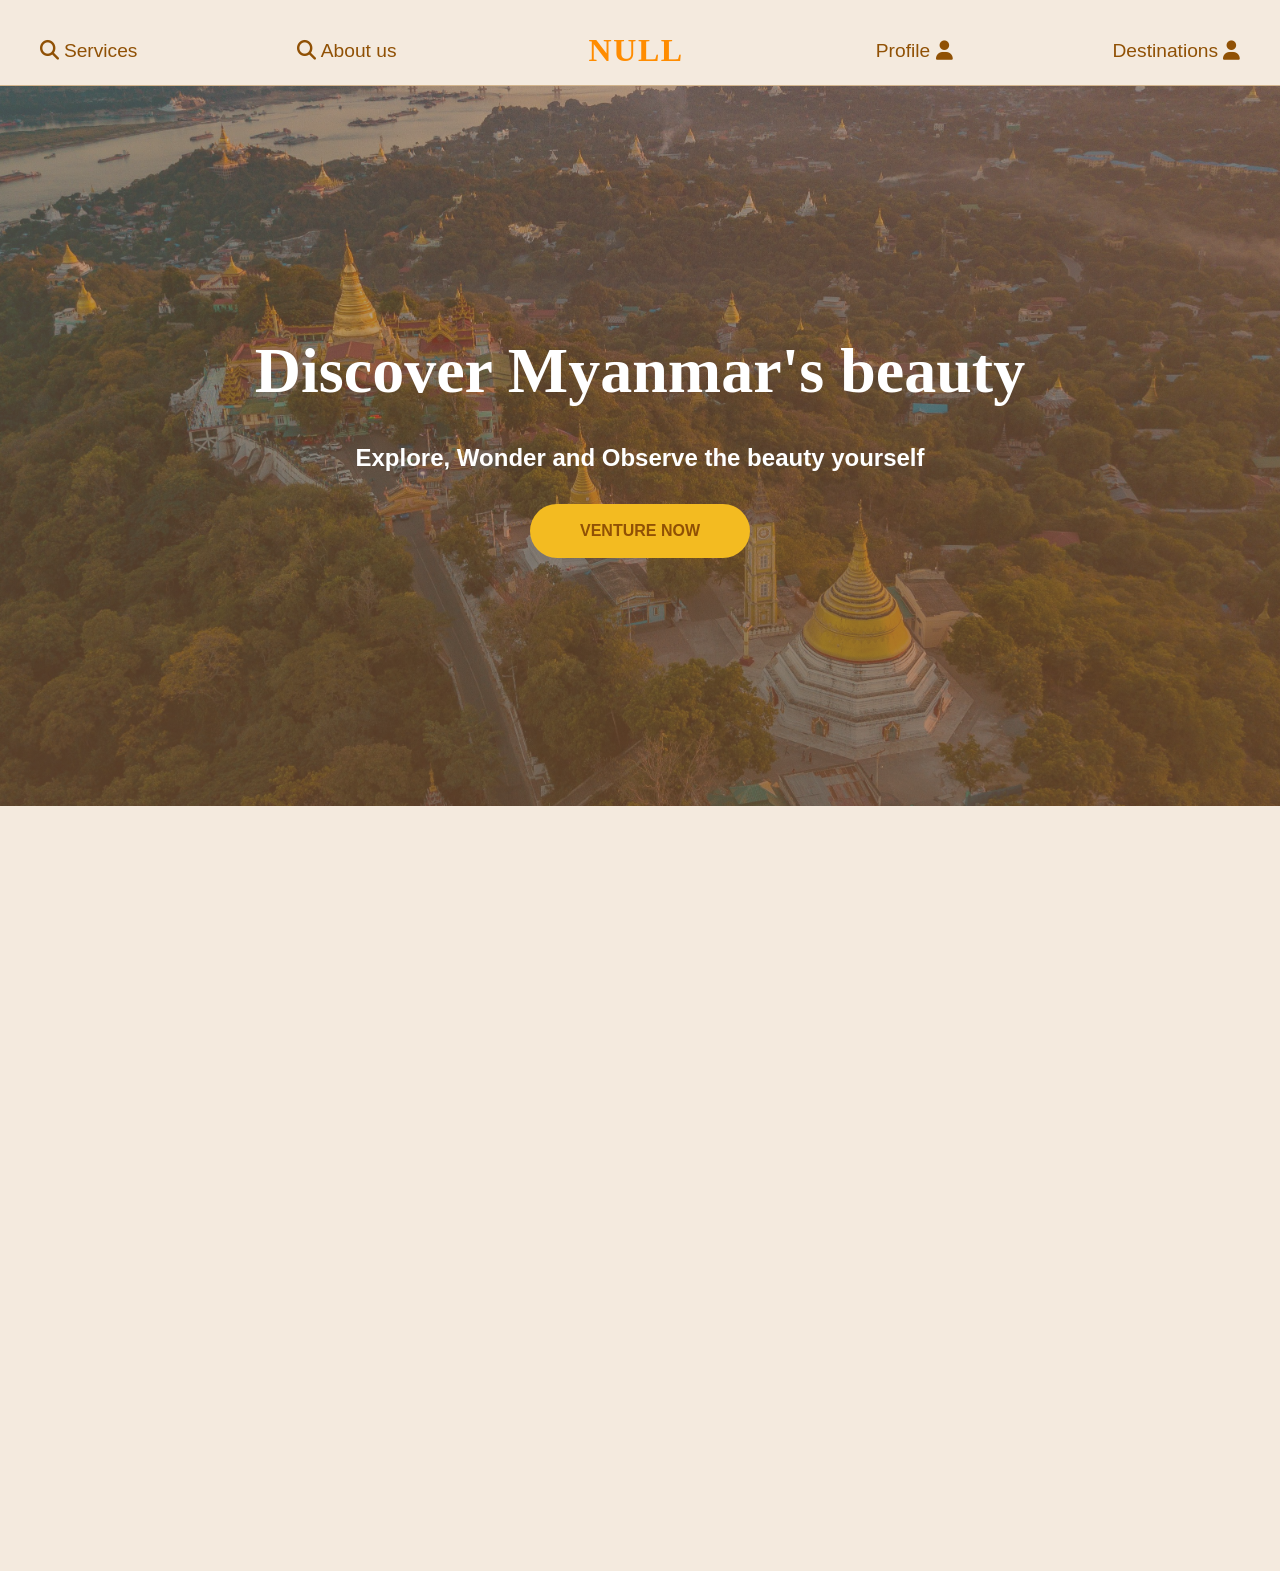
==== index.html @ c24de534 "Initial commit" ====
<!DOCTYPE html>
<html lang="en">
<head>
    <meta charset="UTF-8">
    <meta name="viewport" content="width=device-width, initial-scale=1.0">
    <title>Null</title>
    <link rel="stylesheet" href="style.css">
<script src="script.js" defer></script>
    <link rel="stylesheet" href="https://cdnjs.cloudflare.com/ajax/libs/font-awesome/6.5.1/css/all.min.css">
</head>
<body>
    <div class="Nav">
        <ul class="navhead">
            <li class="servs">
                <i class="fa-solid fa-magnifying-glass"></i> Services
            </li>

            <li class="aboutus">
                <i class="fa-solid fa-magnifying-glass"></i> About us
            </li>

            <li class="mainhead">Null</li>

            <li class="profile">
                Profile <i class="fa-solid fa-user"></i> 
            </li>

            <li class="Destinations">
                Destinations <i class="fa-solid fa-user"></i> 
            </li>
        </ul>
    </div>

    <div class="DivBody">

        <div class="heading">
            <h3 class="headingtext">Discover Myanmar's beauty</h3>
            <br> <br>
            <h2 class="quote2">Explore, Wonder and Observe the beauty yourself</h2>
            
         <div class="gobox">   
            <a href="about.html" class="nav-button">
                VENTURE NOW 
            </a>
        </div>
        
        </div>
    </div>


    <div class="Mains hidden-el">

    
        <div class="texts">
            <h2 class="Fdes">FEATURED DESTINATIONS</h2>
            <p class="quote">"Explore the most captivating part of Asia"</p>
        </div>

        <div class="TwoBox">
            <div class="Box1">

                <div class="Box1Bg">
                    <h2 class="Bagan">Bagan</h2>
                </div>

                <div class="descript">
                    <p class="descriptext">Explore the majestic Pagoda built by the warlords <br>who forged the existance of Myanmar</p>
                
                    <p class="date">Best Time : November to February</p>
                </div>

                <div class="expnowdiv">
                        <a href="" class="exp">
                            Explore Now
                        </a>
                </div>
            </div>

            <div class="Box2">
                <div class="Box2Bg">
                    <h2 class="Bagan">Chin</h2>
                </div>

                <div class="descript">
                    <p class="descriptext">Venture toward the great mountain ranges<br>that defines the beautiness of nature</p>
                
                    <p class="date">Best Time : November to February</p>
                </div>

                <div class="expnowdiv">
                        <a href="" class="exp">
                            Explore Now
                        </a>
                </div>
            </div>
        </div>
        
    </div>


</body>
</html>
---- style.css ----
* {
    margin: 0px;
    padding: 0px;
}
@import url('https://fonts.googleapis.com/css2?family=Edu+NSW+ACT+Cursive:wght@400..700&family=Inter:ital,opsz,wght@0,14..32,100..900;1,14..32,100..900&family=Marcellus&family=Montserrat:ital,wght@0,100..900;1,100..900&family=Noto+Serif:ital,wght@0,100..900;1,100..900&family=Nunito:ital,wght@0,200..1000;1,200..1000&family=Playfair+Display:ital,wght@0,400..900;1,400..900&family=Prata&display=swap');
body {
    background-color: #F4EADE;
}
.Nav {
    display: flex;
    justify-content: center;
    align-items: center;
    margin-top: 2rem;
    
    border-bottom: 1px solid #D2B48C; /* A soft, sandy border */
    box-shadow: 0 4px 6px -2px rgba(0, 0, 0, 0.05); /* Very subtle shadow */
}
.navhead {
    display: flex;
    flex-direction: row;
    list-style: none;
}

.mainhead {
    margin-left: 12rem;
    margin-right: 12rem;
    margin-bottom: 1rem;

    font-weight: 700;        
    font-size: 2rem;        
    letter-spacing: 0.1rem;  
    text-transform: uppercase; 
    color: #FF8C00;
    /* text-decoration: underline;
    text-underline-offset: 0.3rem; */
}

.servs {
    margin-top: 0.5rem;
    color: #905105;
    font-size: 1.2rem;
    font-family: "Nunito", sans-serif;
    
    
    text-decoration: none; 
    position: relative; 
    display: inline-block; 
    padding-bottom: 0.3rem; 
    margin-right: 10rem;
}
.servs::after {
    content: '';
    position: absolute;
    bottom: 20px;
    left: 0;
    
    width: 0%;     
    height: 2px;    
    background-color: #905105; 
    
    transition: width 0.3s ease; 
}
.servs:hover::after {
    width: 100%;
}
.aboutus {
    margin-top: 0.5rem;
    color: #905105;
    font-size: 1.2rem;
    font-family: "Nunito", sans-serif;
    
    
    text-decoration: none; 
    position: relative; 
    display: inline-block; 
    padding-bottom: 0.3rem; 
}

.aboutus::after {
    content: '';
    position: absolute;
    bottom: 20px;
    left: 0;
    
    width: 0%;     
    height: 2px;    
    background-color: #905105; 
    
    transition: width 0.3s ease; 
}

.aboutus:hover::after {
    width: 100%;
}

.Destinations {
margin-top: 0.5rem;
    color: #905105;
    font-size: 1.2rem;
    font-family: "Nunito", sans-serif;
    
    
    text-decoration: none; 
    position: relative; 
    display: inline-block; 
    padding-bottom: 0.3rem; 
    margin-left: 10rem;
}
.Destinations::after {
    content: '';
    position: absolute;
    bottom: 20px;
    left: 0;
    
    width: 0%;     
    height: 2px;    
    background-color: #905105; 
    
    transition: width 0.3s ease; 
}

.Destinations:hover::after {
    width: 100%;
}

.profile {
    margin-top: 0.5rem;
    color: #905105;
    font-size: 1.2rem;
    font-family: "Nunito", sans-serif;
    
    
    text-decoration: none; 
    position: relative; 
    display: inline-block; 
    padding-bottom: 0.3rem; 
}
.profile::after {
    content: '';
    position: absolute;
    bottom: 20px;
    left: 0;
    
    width: 0%;     
    height: 2px;    
    background-color: #905105; 
    
    transition: width 0.3s ease; 
}

.profile:hover::after {
    width: 100%;
}

.DivBody {
    display: flex;

    width: 100%;
    height: 80vh;
    background-size: cover;
    background-position: center;
    background-attachment: fixed;
    background-repeat: no-repeat;
    background-image: linear-gradient(rgba(128, 90, 63, 0.5), rgba(130, 87, 54, 0.7)), 
    url('imgs/pexels-tonywuphotography-5555226.jpg');;
}

.heading {
    display: flex;
    align-items: center;
    justify-content: center;

    flex-direction: column;
    width: 100%;
}

.headingtext {
    font-size: 4rem;
    color: white;
    font-family: "Noto Serif", serif;
}
.quote2 {
      font-family: "Inter", sans-serif;
    color: white;
}

.gobox {
    margin-top: 2rem;
    background-color: #F3BB21;
    padding: 1rem 3rem;
    border-radius: 10rem;
}
.nav-button {

    padding: 0.1rem 0.1rem;
    border-radius: 3rem;

    font-weight: 900;
    text-decoration: none;
    font-family: "Nunito", sans-serif;
    color: #905105;
    display: inline-flex;
    transition: transform 1s cubic-bezier(0.175, 0.885, 0.32, 1.275), background-color 0.3s ease, color 0.3s ease;
}

.nav-button:hover {
    color: white;
    
    transform: scale(1.1);
}
.gobox:hover {
    background-color: #d2a019;
    transform: scale(1.1);
}
.hidden-el {
    opacity: 0;
    transform: translateY(3rem);
    
    transition: opacity 0.8s ease-out, transform 0.8s ease-out;
}

.hidden-el.show-el {
    opacity: 1;
    transform: translateY(0);
}
.Fdes {
    margin-top: 2rem;
    display: flex;
    justify-content: center;

    font-size: 2rem;
    font-family: 'Prata', sans-serif;
    color: #4b1319;
    font-weight: 900;
}
.quote {
    margin-top: 0.5rem;
    justify-content: center;
    display: flex;

    color: #4b1319;
    font-family: "Edu NSW ACT Cursive", cursive;
    font-style: italic;
    font-weight: 100;

}

.TwoBox {
    display: flex;
    flex-direction: row;
    gap: 3rem;
    margin-top: 2.5rem;

    height: 70vh;
}
.Box1 {

    margin-left: 3rem;
    width: 45%;

    display: flex;
    flex-direction: column;

    border-radius: 1.5rem;
    box-shadow: 0 14px 35px rgba(48, 28, 11, 0.25);
    background-color: #ffffff;
    overflow: hidden;
}
.Box1Bg {
    background-image:  
    url('imgs/pexels-the-trvlr-2643896.jpg');;
    background-position: center;
    background-repeat: no-repeat;
    background-size: cover;
    width: 100%;
    height: 65%;
    border-radius: 1.5rem;
}
.Bagan {
    
    margin-left: 1rem;
    color: white;
    font-size: 2rem;
    font-family: 'Prata', sans-serif;
    font-weight: 900;
}
.descript {
    margin-left: 1.5rem;
    margin-top: 1rem;
    background-color: #ffffff; 
    padding: 1.2rem 1.5rem 0.5rem 1.5rem;

}
.descriptext {
    color: #905105;
    font-family: "Nunito", sans-serif;

  font-weight: 900;
  font-style: normal;
}
.date {
    color: #b08012;
    margin-top: 0.5rem;
}

.expnowdiv {
    display: flex;
    justify-content: center;
}

.expnowdiv {
    display: flex;
    justify-content: center;

    padding: 0 1.5rem 1.5rem 1.5rem; 
    margin-top: auto; 
}

.exp {
width: 100%; 
    text-align: center; 
    font-family: "Nunito", sans-serif;
    color: #905105;
    font-weight: 700;
    text-decoration: none;
    
    border: 2px solid #F3BB21;
    padding: 0.6rem 0; 
    border-radius: 0.5rem; 
    transition: transform 1s cubic-bezier(0.175, 0.885, 0.32, 1.275), background-color 0.6s ease, color 0.3s ease;
}

.expnowdiv:hover .exp {
    background-color: #905105;
    color: white;
    border-color: #905105;
}
.Box2 {

    width: 45%;

    display: flex;
    flex-direction: column;

    border-radius: 1.5rem;
    box-shadow: 0 14px 35px rgba(48, 28, 11, 0.25);
    background-color: #ffffff;
    overflow: hidden;
}

.Box2Bg {
    background-image:  
    url('imgs/chin.jpg');;
    background-position: center;
    background-repeat: no-repeat;
    background-size: cover;
    width: 100%;
    height: 65%;
    border-radius: 1.5rem;
}
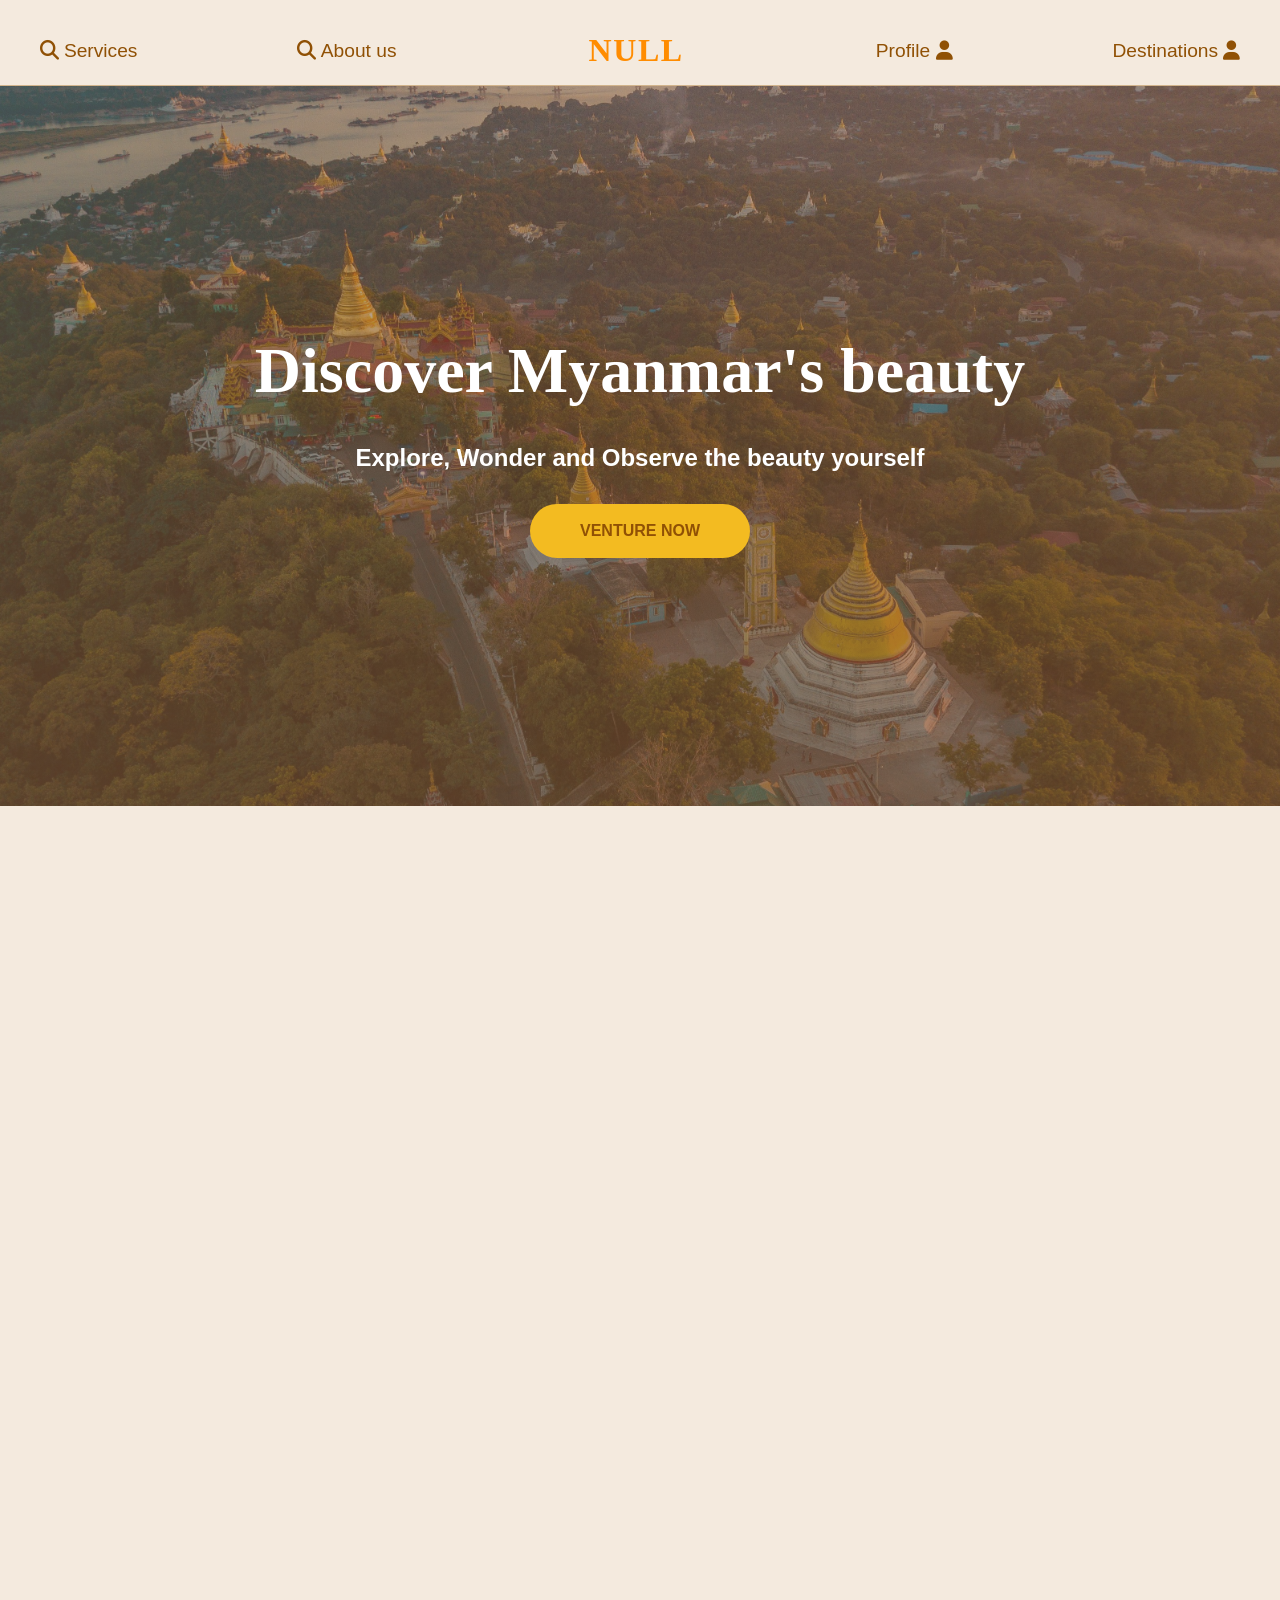
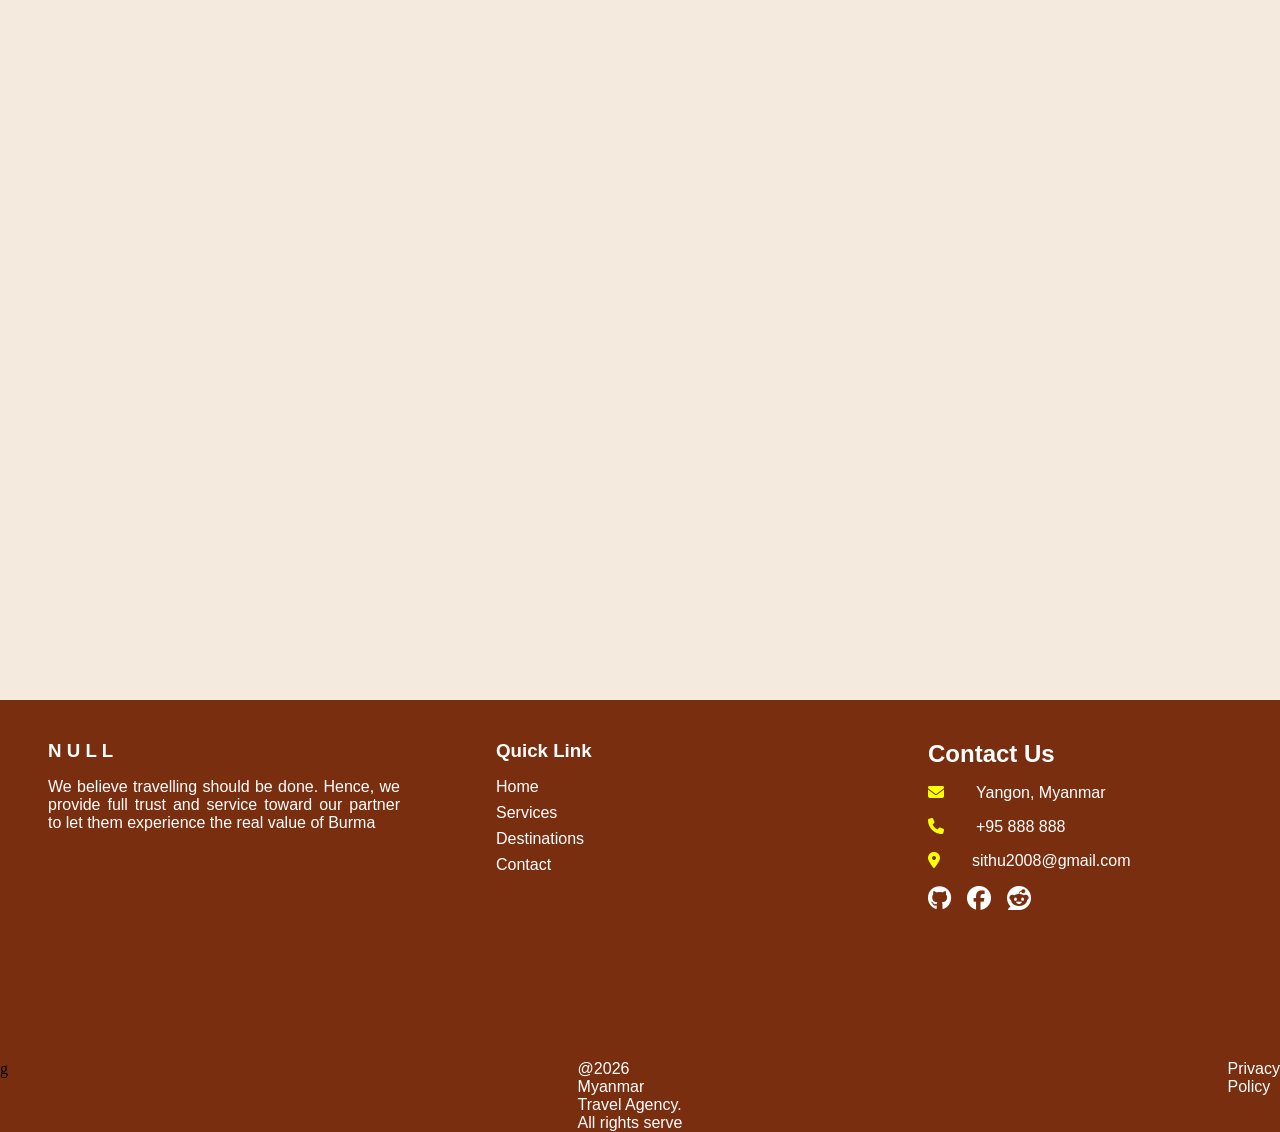
==== commit c9807597: "homepage done" ====
--- a/index.html
+++ b/index.html
@@ -94,9 +94,208 @@
                 </div>
             </div>
         </div>
+
+        <div class="EXMD">
+            <a href="" class="exml">
+                View all destinations <i class="fa-solid fa-arrow-right"></i>
+            </a>
+        </div>
+<div class="reviews">
+        
+        <h2  class="reviewtopic">
+            What Traveller says
+        </h2>
+        
+        <p class="quote3">"Real Reviews from our investors"</p>
+
+            <div class="reviewsrow1">
+                
+                <div class="review-card1">
+                    
+                    <div class="stars">
+                        <i class="fa-solid fa-star"></i>
+                        <i class="fa-solid fa-star"></i>
+                        <i class="fa-solid fa-star"></i>
+                        <i class="fa-solid fa-star"></i>
+                        <i class="fa-solid fa-star"></i>
+                    </div>
+
+                    <div class="reviewp">
+                        <p class="reviewpr">
+                            Omg! The experience was marvellous! Things are arranged neatly without any problem to the point we forget the existance of what "problem" itself is! I can't wait to try again
+                        </p>
+                    </div>
+
+                    <div class="review-author">
+                        <span class="author-name">— YoonPoePhyu</span>
+                    </div>
+                </div>
+
+                <div class="review-card2">
+                        <div class="stars">
+                        <i class="fa-solid fa-star"></i>
+                        <i class="fa-solid fa-star"></i>
+                        <i class="fa-solid fa-star"></i>
+                        <i class="fa-solid fa-star"></i>
+                        <i class="fa-solid fa-star"></i>
+                    </div>
+
+                    <div class="reviewp">
+                        <p class="reviewpr">
+                            Jeez, i dont know how to tell how marvelous man, it was overall really splendid. Destinations are diverse etc , which i really really love them!
+                        </p>
+                    </div>
+
+                    <div class="review-author">
+                        <span class="author-name">— Fracy</span>
+                    </div>
+                </div>
+
+
+            </div>
+
+            <div class="reviewsrow2">
+
+                <div class="review-card1">
+                    
+                    <div class="stars">
+                        <i class="fa-solid fa-star"></i>
+                        <i class="fa-solid fa-star"></i>
+                        <i class="fa-solid fa-star"></i>
+                        <i class="fa-solid fa-star"></i>
+                        <i class="fa-solid fa-star"></i>
+                    </div>
+
+                    <div class="reviewp">
+                        <p class="reviewpr">
+                            Firstly, there were no problem even for a childish ahh kid like me. Cmon, the only bad part was there is nothing to complain about ;-;
+                        </p>
+                    </div>
+
+                    <div class="review-author">
+                        <span class="author-name">— Nanyin </span>
+                    </div>
+                </div>
+
+                <div class="review-card2">
+                        <div class="stars">
+                        <i class="fa-solid fa-star"></i>
+                        <i class="fa-solid fa-star"></i>
+                        <i class="fa-solid fa-star"></i>
+                        <i class="fa-solid fa-star"></i>
+                        <i class="fa-solid fa-star"></i>
+                    </div>
+
+                    <div class="reviewp">
+                        <p class="reviewpr">
+                            Not gonna lie, I truly wonder how they handle such tasks without a problem at all. Plus their choices, suggegestions are all far beyond what divine words can describe. I would live to give it a 4th try again.
+                        </p>
+                    </div>
+
+                    <div class="review-author">
+                        <span class="author-name">— Yupar</span>
+                    </div>
+                </div>
+
+            </div>
+
+        <div class="EXMD">
+            <a href="" class="exml">
+                Write your own review! <i class="fa-solid fa-arrow-right"></i>
+            </a>
+        </div>
+
+
+</div>
+        
         
     </div>
 
+
+    <div class="endsection">
+
+        <div class="row1">
+            <div class="row1col1">
+                <h3 class="endsectname">
+                    N U L L
+                </h3>
+
+                <P class="endsectdescript">We believe travelling should be done. Hence, we provide full trust and service toward our partner to let them experience the real value of Burma</P>
+            </div>
+
+            <div class="row1col2">
+                <h3 class="endsect-quick-link">
+                    Quick Link
+                </h3>
+                
+                <div class="endsect-linkdiv">
+                    <a href="" class="endsect-link-li">Home</a>
+                    <a href="" class="endsect-link-li">Services</a>
+                    <a href="" class="endsect-link-li">Destinations</a>
+                    <a href="" class="endsect-link-li">Contact</a>
+                </div>
+            </div>
+
+            <div class="row1col3">
+
+                <h2 class="contact-name">
+                    Contact Us
+                </h2>
+
+                <div class="contact-points">
+
+                    <div class="contact-points-li">
+                        <i class="fa-solid fa-envelope"></i> <p class="location">  Yangon, Myanmar</p>
+                    </div>
+
+                    <div class="contact-points-li">
+                        <i class="fa-solid fa-phone"></i> <p class="Number"> +95 888 888</p>
+                    </div>
+
+                    <div class="contact-points-li">
+                        <i class="fa-solid fa-solid fa-location-dot"></i> <p class="gmail"> sithu2008@gmail.com</p>
+                    </div>
+                    
+                </div>
+
+                <div class="contact-points-icons">
+
+                    <a href="" class="icon-link-github">
+                        <i class="fa-brands fa-github"></i>
+                    </a> 
+
+                    <a href="" class="icon-link-facebook" target="_blank">
+                        <i class="fa-brands fa-facebook"></i>
+                    </a>
+
+                    <a href="" class="icon-link" target="_blank">
+                        <i class="fa-brands fa-reddit"></i>
+                    </a>
+
+                    
+                </div>
+                
+            </div>
+        </div>
+
+        
+
+        <div class="row2">
+g
+            <div class="row2col1">
+                <p class="copy">
+                    @2026 Myanmar Travel Agency. All rights serve
+                </p>
+            </div>
+
+            <div class="row2col2">
+                <p class="Pp">
+                    Privacy Policy
+                </p>
+            </div>
+
+        </div>
+    </div>
 
 </body>
 </html>
--- a/style.css
+++ b/style.css
@@ -357,4 +357,243 @@
     width: 100%;
     height: 65%;
     border-radius: 1.5rem;
-}+}
+.EXMD {
+    margin-top: 1.5rem;
+    display: flex;
+    justify-content: center;
+    padding: 0 1.5rem 1.5rem 1.5rem;
+}
+
+.exml {
+    width: 80%; 
+    text-align: center; 
+    font-family: "Nunito", sans-serif;
+    color: #905105;
+    font-weight: 700;
+    text-decoration: none;
+    
+    border: 2px solid #F3BB21;
+    padding: 0.6rem 0; 
+    border-radius: 0.5rem; 
+    transition: transform 1s cubic-bezier(0.175, 0.885, 0.32, 1.275), background-color 0.6s ease, color 0.3s ease;
+}
+
+.EXMD:hover .exml{
+    background-color: #905105;
+    color: white;
+    border-color: #905105;
+}
+.reviewsrow1, .reviewsrow2 {
+    display: flex;
+    flex-direction: row;
+    margin-top: 1rem;
+    gap: 2rem;
+
+    justify-content: center;
+
+}
+
+.reviewtopic {
+    margin-top: 0.5rem;
+    display: flex;
+    justify-content: center;
+
+    font-size: 2rem;
+    font-family: 'Prata', sans-serif;
+    color: #4b1319;
+    font-weight: 900;
+}
+
+.quote3 {
+    margin-top: 0.2rem;
+    justify-content: center;
+    display: flex;
+
+    color: #4b1319;
+    font-family: "Edu NSW ACT Cursive", cursive;
+    font-style: italic;
+    font-weight: 100;
+
+}
+
+.review-card1, .review-card2 {
+    width: 40%;               
+    background-color: #ffffff; 
+    border-radius: 1.5rem;    
+    padding: 2rem;            
+    box-shadow: 0 4px 6px rgba(48, 28, 11, 0.05), 
+                0 15px 30px rgba(48, 28, 11, 0.12);
+    height: 18vh;
+}
+
+.reviewp {
+    margin-top: 0.5rem;
+}
+.review-author {
+    margin-top: 0.5rem;
+}
+
+.reviewpr {
+    font-style: italic;
+    font-family: "Edu NSW ACT Cursive", cursive;
+    color: #4b1319;
+}
+
+.author-name {
+    font-weight: 500;
+    color: #4b1319;
+    font-family: "Edu NSW ACT Cursive", cursive;
+
+    font-style: italic;
+
+}
+
+.stars i {
+    color: #F3BB21; /* A rich, clean gold-yellow color */
+    margin-right: 0.2rem; /* Optional: adds a tiny clean gap between each star */
+}
+
+.endsection {
+    display: flex;
+    flex-direction: column;
+}
+.row1 {
+    display: flex;
+    flex-direction: row;
+    gap: 3rem;
+    background-color: #7A2E10;
+    height: 40vh;
+}
+.row1col3 {
+    width: 30%;
+    margin-top: 1.5rem;
+}
+.row1col1 {
+    width: 30%;
+    margin-top: 1.5rem;
+
+    margin-left: 1rem;
+}
+.row1col2 {
+    width: 30%;
+    margin-top: 1.5rem;
+    
+
+    margin-left: 1rem;
+}
+
+
+
+.endsectname, .endsect-quick-link, .contact-name {
+    margin-top: 1rem;
+    display: flex;
+    margin-left: 2rem;
+    
+    font-family: 'Prata', sans-serif;
+    color: white;
+    font-weight: 900;
+}
+.endsectdescript {
+    margin-left: 2rem;
+    text-align: left;
+    text-align: justify;
+    margin-top: 1rem;
+
+    color: white;
+    font-family: "Inter", sans-serif;
+    font-weight: 300;
+}
+
+.endsect-linkdiv {
+    margin-left: 2rem;
+    display: flex;
+    flex-direction: column;
+    margin-top: 1rem;
+    gap: 0.5rem;
+}
+.endsect-link-li {
+    color: white;
+    font-family: "Inter", sans-serif;
+    text-decoration: none;   
+}
+.endsect-link-li:hover {
+    color: yellow;
+}
+
+.contact-points {
+    display: flex;
+    flex-direction: column;
+}
+
+.contact-points-li {
+    display: flex;
+    flex-direction: row;
+}
+.location, .Number, .gmail {
+    margin-left: 1rem;
+    margin-left: 2rem;
+    text-align: left;
+    text-align: justify;
+    margin-top: 1rem;
+
+    color: white;
+    font-family: "Inter", sans-serif;
+    font-weight: 300;
+}
+.fa-phone, .fa-location-dot, .fa-envelope {
+    margin-left: 1rem;
+    margin-left: 2rem;
+    text-align: left;
+    text-align: justify;
+    margin-top: 1rem;
+
+    color: yellow;
+    font-family: "Inter", sans-serif;
+    font-weight: 300;
+}
+
+.contact-points-icons {
+    gap: 1rem;
+    display: flex;
+    flex-direction: row;
+
+    margin-left: 2rem;
+    margin-top: 1rem;
+}
+.icon-link-github i, 
+.icon-link-facebook i, 
+.icon-link i {
+    font-size: 1.5rem; 
+    color: white;
+}
+.icon-link-github i:hover, 
+.icon-link-facebook i:hover, 
+.icon-link i:hover {
+    font-size: 1.5rem; 
+    color: yellow;
+}
+
+.row2 {
+    display: flex;
+    flex-direction: row;
+
+    background-color: #7A2E10;
+    gap: 42%;
+}
+
+.row2col1 {
+    margin-left: 2rem;
+
+    color: white;
+    font-family: "Inter", sans-serif;
+    font-weight: 400;
+
+}
+.row2col2 {
+    color: white;
+
+    font-family: "Inter", sans-serif;
+    font-weight: 400;
+
+}
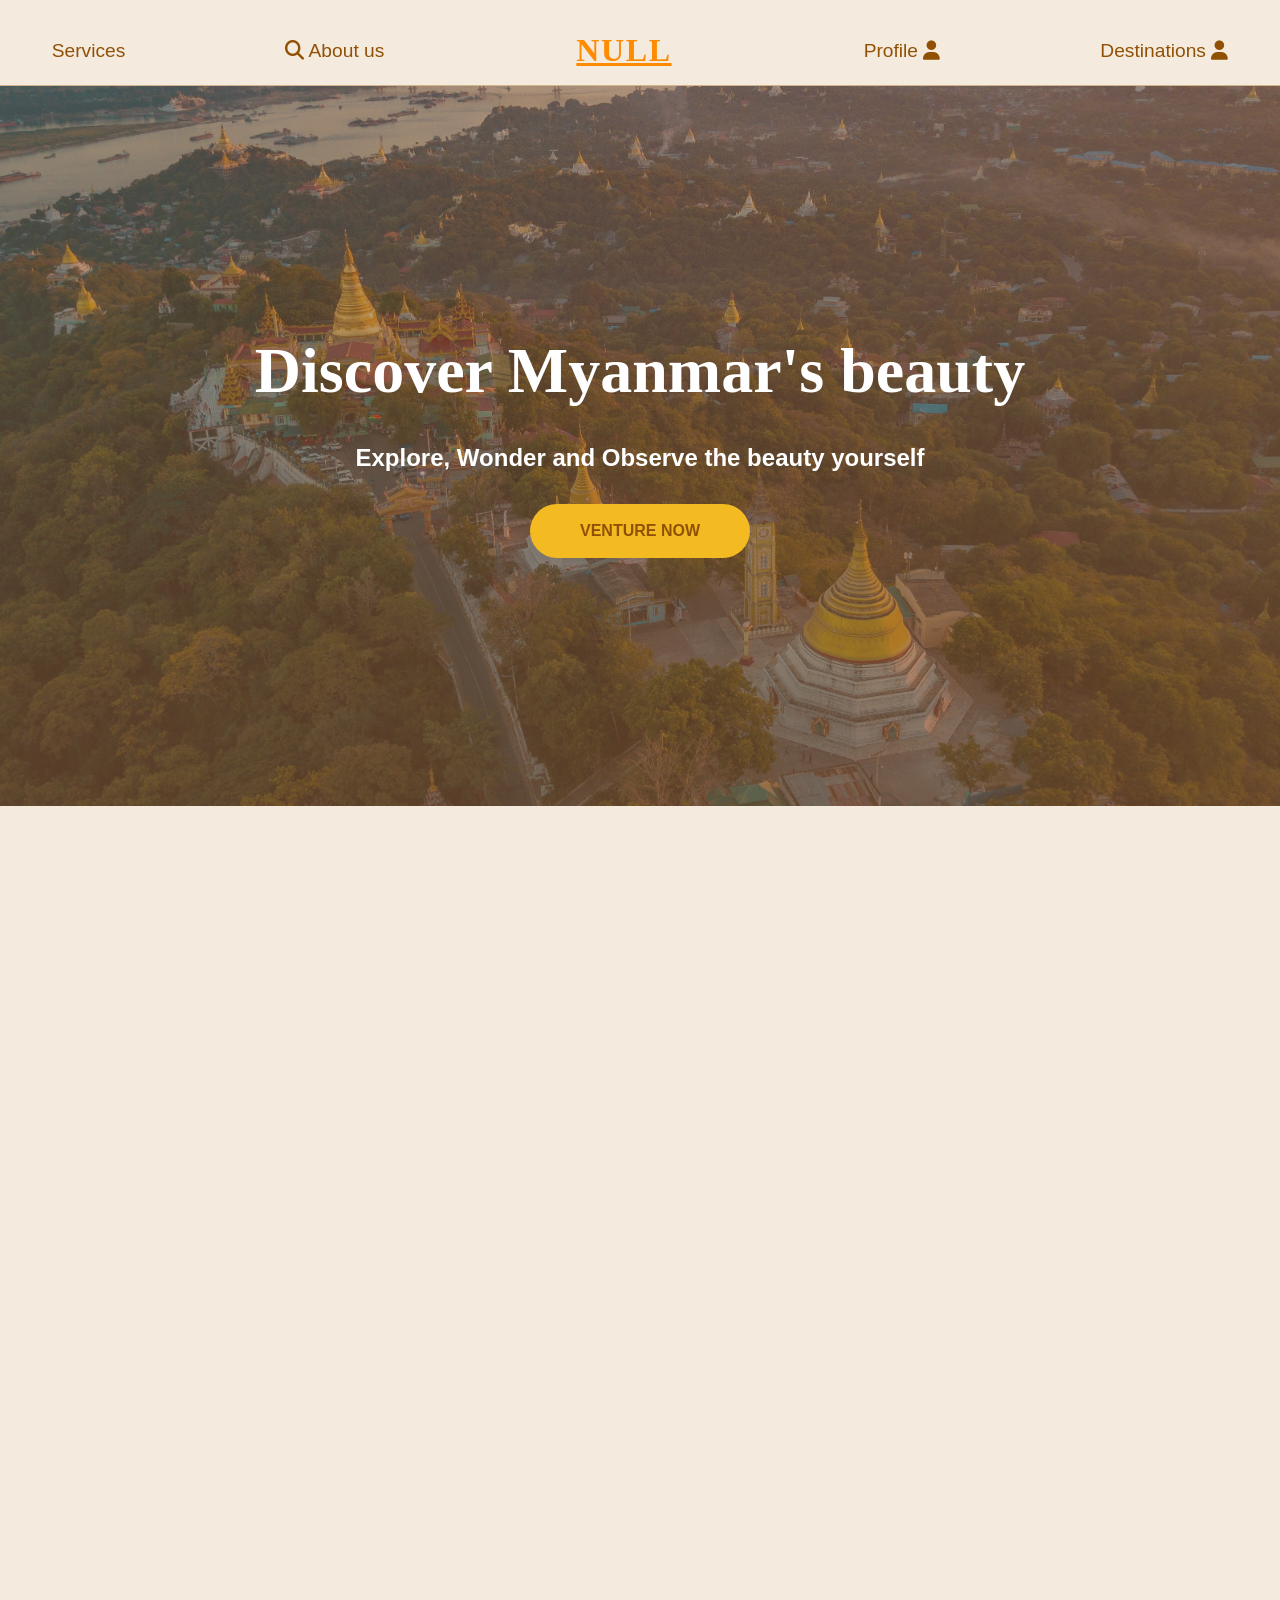
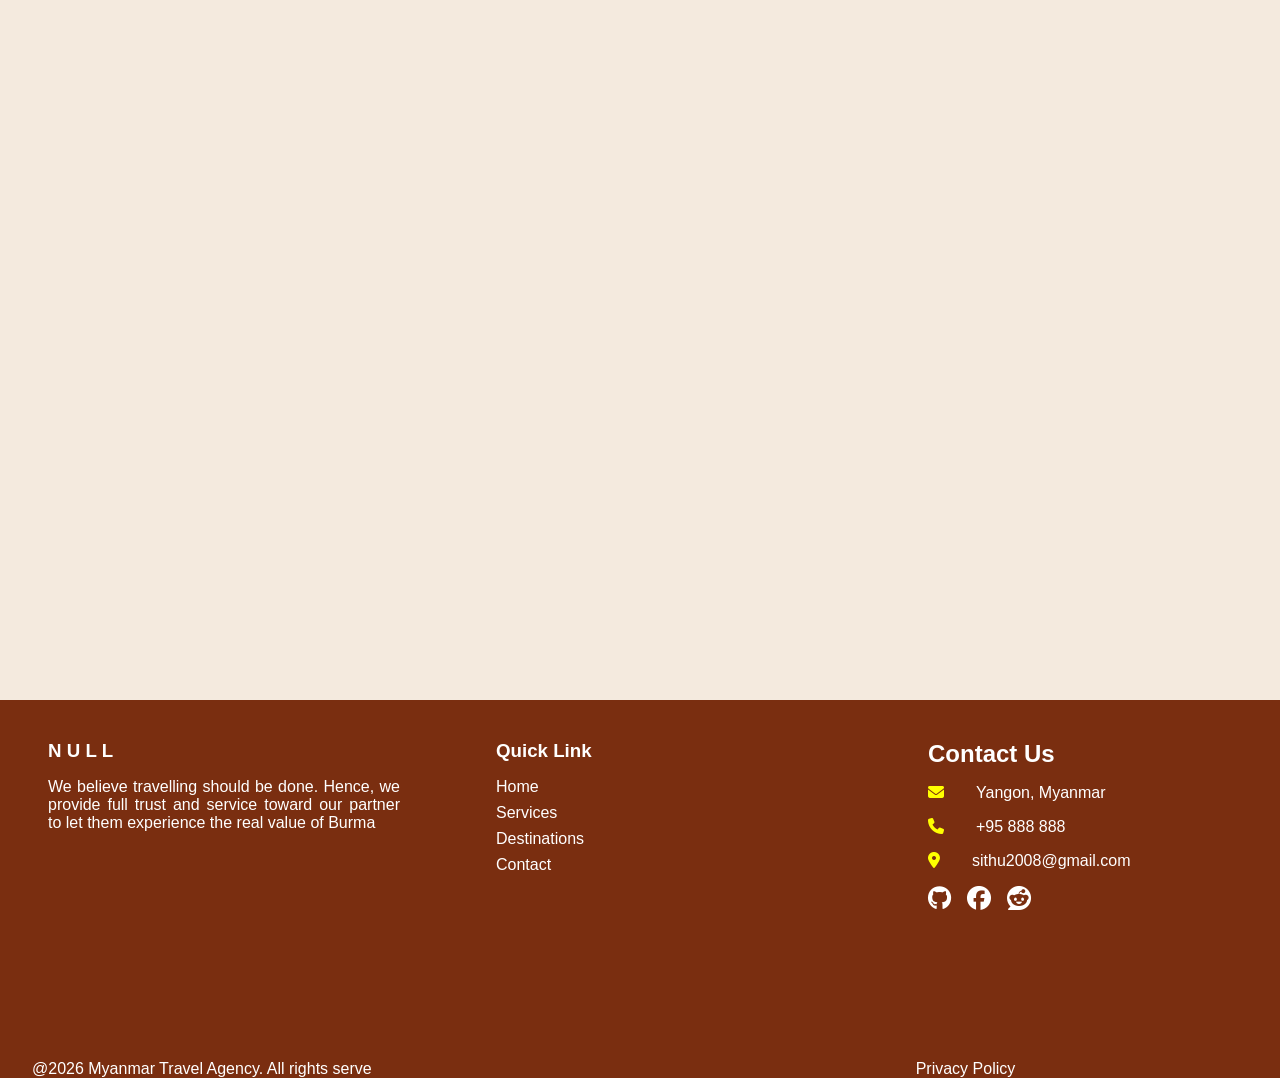
==== commit b8e7d35e: "layout fixed, Additional page for contact" ====
--- a/index.html
+++ b/index.html
@@ -11,15 +11,15 @@
 <body>
     <div class="Nav">
         <ul class="navhead">
-            <li class="servs">
-                <i class="fa-solid fa-magnifying-glass"></i> Services
-            </li>
+            
+                <a href="Services/index-service.html" class="servs">Services</a>
+
 
             <li class="aboutus">
                 <i class="fa-solid fa-magnifying-glass"></i> About us
             </li>
 
-            <li class="mainhead">Null</li>
+            <a href="index.html" class="mainhead">Null</a>
 
             <li class="profile">
                 Profile <i class="fa-solid fa-user"></i> 
@@ -281,7 +281,7 @@
         
 
         <div class="row2">
-g
+
             <div class="row2col1">
                 <p class="copy">
                     @2026 Myanmar Travel Agency. All rights serve
--- a/style.css
+++ b/style.css
@@ -579,7 +579,7 @@
     flex-direction: row;
 
     background-color: #7A2E10;
-    gap: 42%;
+    
 }
 
 .row2col1 {
@@ -595,5 +595,5 @@
 
     font-family: "Inter", sans-serif;
     font-weight: 400;
-
-}
+    margin-left: 34rem;
+}
